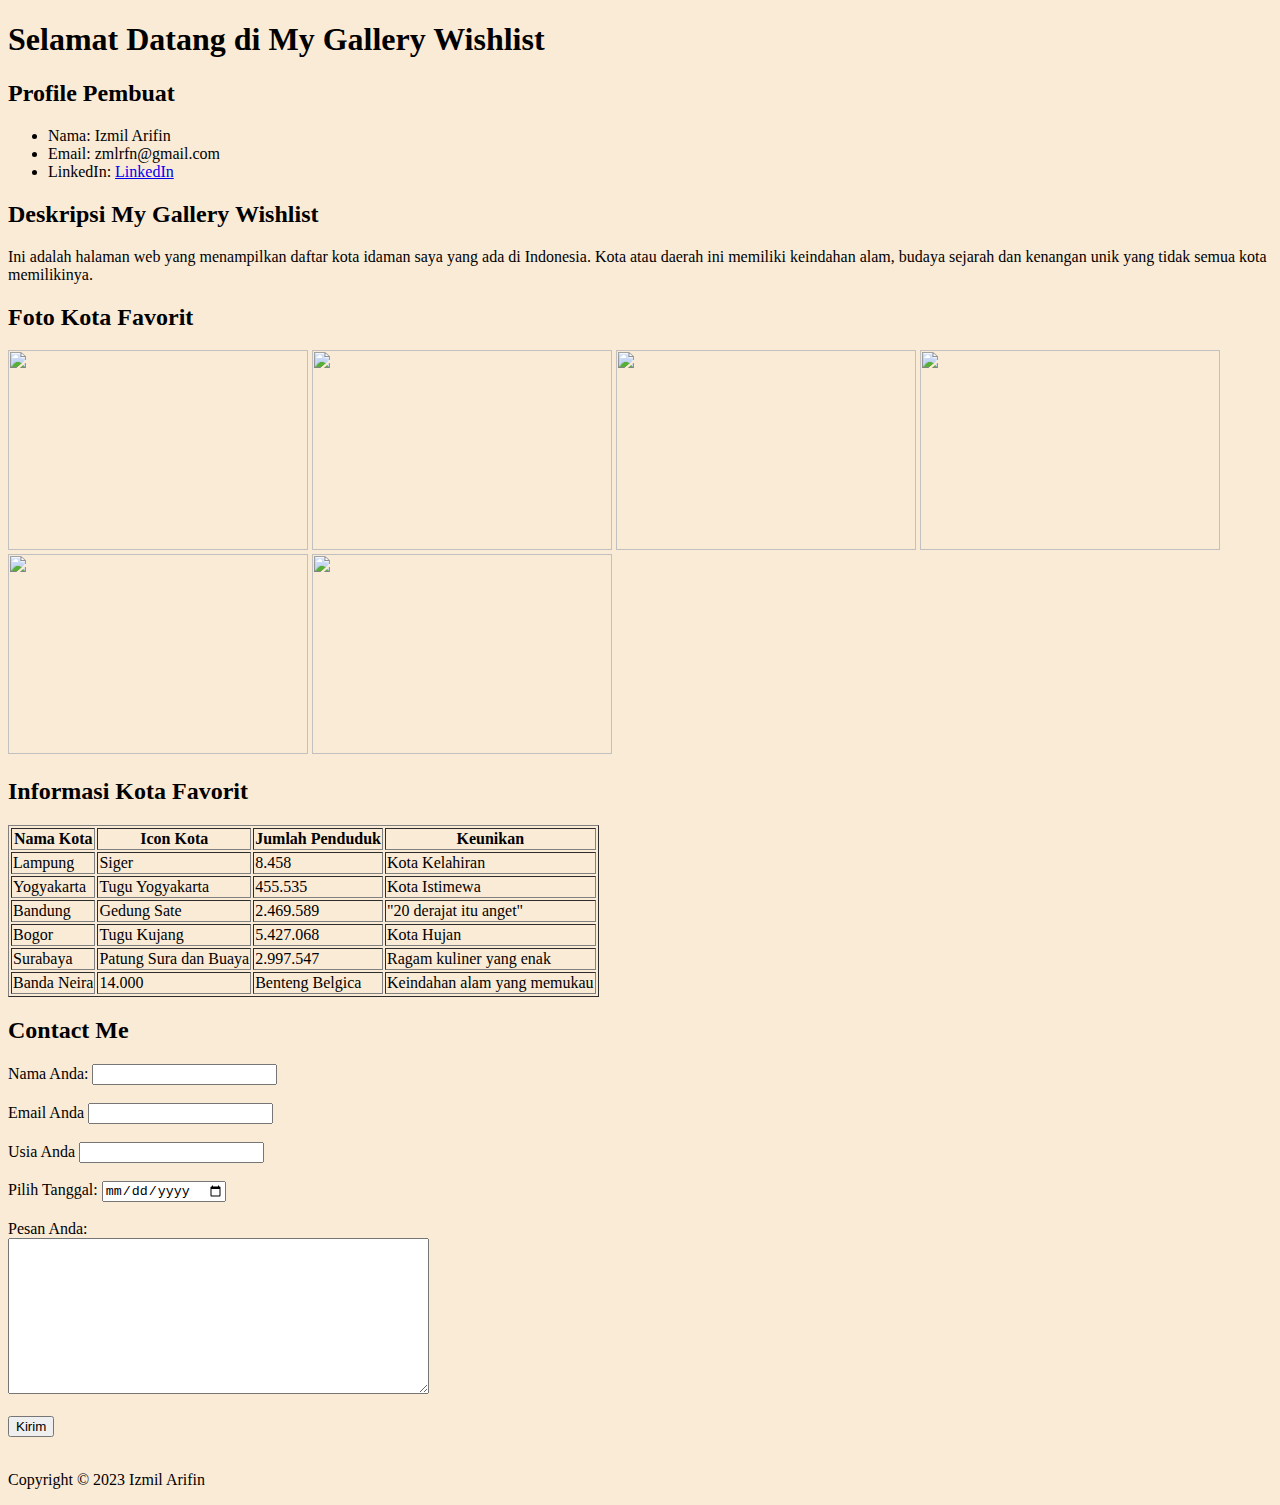
==== my-gallery.html @ b3848541 "Add files via upload" ====
<!DOCTYPE html>
<html lang="en">

<head>
    <meta charset="UTF-8">
    <meta name="viewport" content="width=device-width, initial-scale=1.0">
    <title>My Portofolio</title>
</head>

<body style=background-color:antiquewhite>
    <header>
        <h1>Selamat Datang di My Gallery Wishlist</h1>
    </header>

    <main>
        <section>
            <h2>Profile Pembuat</h2>
            <ul>
                <li>Nama: Izmil Arifin</li>
                <li>Email: zmlrfn@gmail.com</li>
                <li>LinkedIn: <a href="https://www.linkedin.com/in/izmil-arifin-5a84a1293/">LinkedIn</a></li>
            </ul>
        </section>

        <section>
            <h2>Deskripsi My Gallery Wishlist</h2>

            <p>Ini adalah halaman web yang menampilkan daftar kota idaman saya yang ada di Indonesia. Kota atau daerah
                ini memiliki keindahan alam, budaya sejarah dan kenangan unik yang tidak semua kota memilikinya.</p>
        </section>

        <section>
            <h2>Foto Kota Favorit</h2>
            <img src="https://upload.wikimedia.org/wikipedia/commons/9/9e/Tugu_Siger.jpg" alt="" width="300"
                height="200">
            <img src="https://images.tokopedia.net/img/KRMmCm/2022/6/16/56b7b2bc-aeab-4fe9-bb3b-b97ce6ccef67.jpg" alt=""
                width="300" height="200">
            <img src="https://www.youngontop.com/wp-content/uploads/2023/06/zulfikar-arifuzzaki-o4tUA3yxuH4-unsplash-1024x683.jpg"
                alt="" width="300" height="200">
            <img src="https://static.promediateknologi.id/crop/0x0:0x0/750x500/webp/photo/2023/02/21/20-sekolah-terbaik-di-Kota-Bogor-dan-Kabupaten-Bogor-3-diantaranya-masuk-100-besar-se-Indonesia-3446367664.jpg"
                alt="" width="300" height="200">
            <img src="https://ikbis.ac.id/wp-content/uploads/2021/03/Anda-di-Surabaya-Inilah-Pentingnya-Menggunakan-Konsultan-Pajak-Surabaya.jpg"
                alt="" width="300" height="200" ;">
            <img src="https://www.mongabay.co.id/wp-content/uploads/2019/06/kota-banda-neira.jpg" alt="" width="300"
                height="200">
        </section>

        <section>
            <h2>Informasi Kota Favorit</h2>
            <table border="1">
                <tr>
                    <th>Nama Kota</th>
                    <th>Icon Kota</th>
                    <th>Jumlah Penduduk</th>
                    <th>Keunikan</th>
                </tr>
                <tr>
                    <td>Lampung</td>
                    <td>Siger</td>
                    <td>8.458</td>
                    <td>Kota Kelahiran</td>
                </tr>
                <tr>
                    <td>Yogyakarta</td>
                    <td>Tugu Yogyakarta</td>
                    <td>455.535</td>
                    <td>Kota Istimewa</td>
                </tr>
                <tr>
                    <td>Bandung</td>
                    <td>Gedung Sate</td>
                    <td>2.469.589</td>
                    <td>"20 derajat itu anget"</td>
                </tr>
                <tr>
                    <td>Bogor</td>
                    <td>Tugu Kujang</td>
                    <td>5.427.068</td>
                    <td>Kota Hujan</td>
                </tr>
                <tr>
                    <td>Surabaya</td>
                    <td>Patung Sura dan Buaya</td>
                    <td>2.997.547</td>
                    <td>Ragam kuliner yang enak</td>
                </tr>
                <tr>
                    <td>Banda Neira</td>
                    <td>14.000</td>
                    <td>Benteng Belgica</td>
                    <td>Keindahan alam yang memukau</td>
                </tr>
            </table>
        </section>

        <section>
            <h2>Contact Me</h2>
            <form>
                <label>Nama Anda:</label>
                <input type="text">
                <br></br>

                <label>Email Anda</label>
                <input type="email">
                <br></br>

                <label>Usia Anda</label>
                <input type="text">
                <br></br>

                <label for="tanggal">Pilih Tanggal:</label>
                <input type="date" id="tanggal" name="tanggal">
                <br><br>

                <label>Pesan Anda:</label>
                <br>
                <textarea name="" id="" cols="50" rows="10"></textarea>
                <br></br>

                <input type="submit" value="Kirim">
                <br></br>
        </section>
    </main>

    <footer>
        <p>Copyright &copy; 2023 Izmil Arifin</p>
    </footer>
</body>

</html>
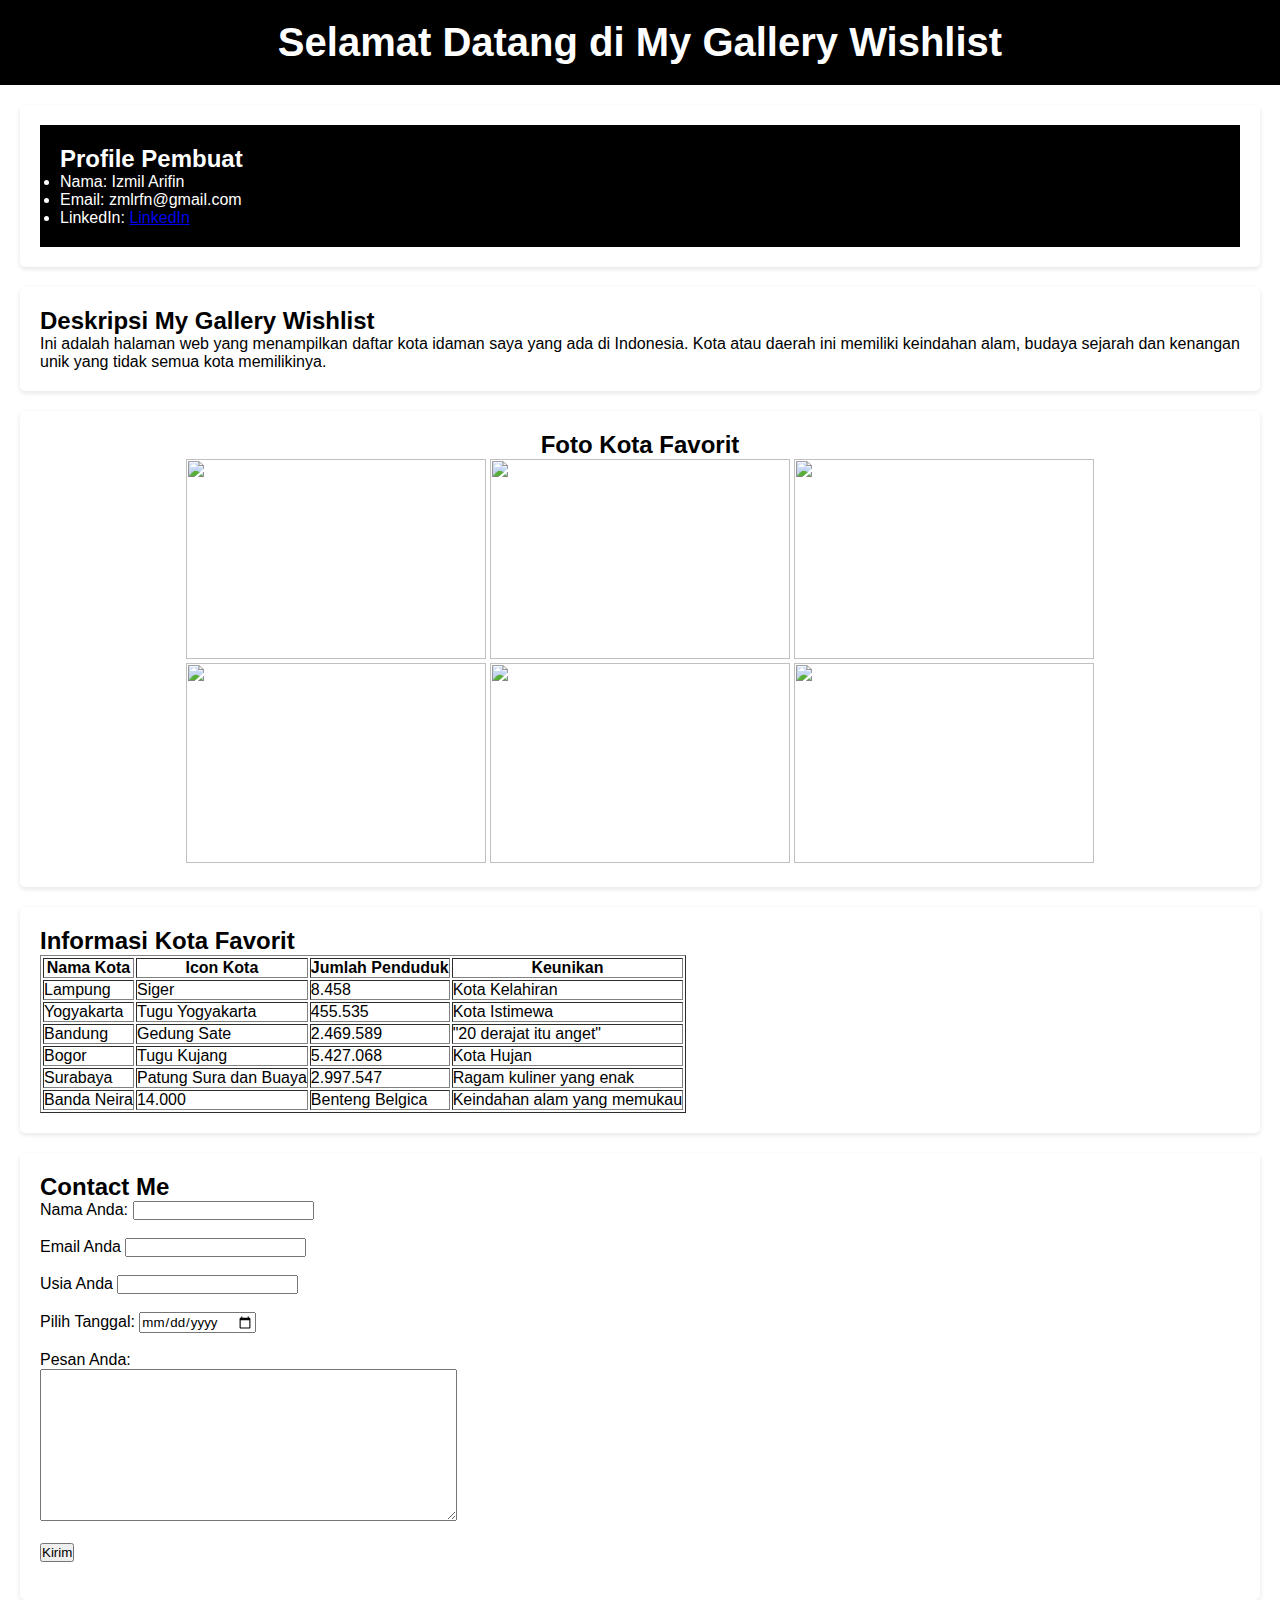
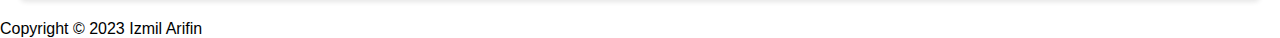
==== commit d2361534: "Add files via upload" ====
--- a/my-gallery.html
+++ b/my-gallery.html
@@ -4,22 +4,25 @@
 <head>
     <meta charset="UTF-8">
     <meta name="viewport" content="width=device-width, initial-scale=1.0">
-    <title>My Portofolio</title>
+    <title>My Gallery</title>
+    <link rel="stylesheet" href="my-gallery.css">
 </head>
 
-<body style=background-color:antiquewhite>
+<body>
     <header>
         <h1>Selamat Datang di My Gallery Wishlist</h1>
     </header>
 
     <main>
         <section>
-            <h2>Profile Pembuat</h2>
-            <ul>
-                <li>Nama: Izmil Arifin</li>
-                <li>Email: zmlrfn@gmail.com</li>
-                <li>LinkedIn: <a href="https://www.linkedin.com/in/izmil-arifin-5a84a1293/">LinkedIn</a></li>
-            </ul>
+            <div class="propil">
+                <h2>Profile Pembuat</h2>
+                <ul>
+                    <li>Nama: Izmil Arifin</li>
+                    <li>Email: zmlrfn@gmail.com</li>
+                    <li>LinkedIn: <a href="https://www.linkedin.com/in/izmil-arifin-5a84a1293/">LinkedIn</a></li>
+                </ul>
+            </div>
         </section>
 
         <section>
@@ -30,19 +33,20 @@
         </section>
 
         <section>
-            <h2>Foto Kota Favorit</h2>
-            <img src="https://upload.wikimedia.org/wikipedia/commons/9/9e/Tugu_Siger.jpg" alt="" width="300"
-                height="200">
-            <img src="https://images.tokopedia.net/img/KRMmCm/2022/6/16/56b7b2bc-aeab-4fe9-bb3b-b97ce6ccef67.jpg" alt=""
-                width="300" height="200">
-            <img src="https://www.youngontop.com/wp-content/uploads/2023/06/zulfikar-arifuzzaki-o4tUA3yxuH4-unsplash-1024x683.jpg"
-                alt="" width="300" height="200">
-            <img src="https://static.promediateknologi.id/crop/0x0:0x0/750x500/webp/photo/2023/02/21/20-sekolah-terbaik-di-Kota-Bogor-dan-Kabupaten-Bogor-3-diantaranya-masuk-100-besar-se-Indonesia-3446367664.jpg"
-                alt="" width="300" height="200">
-            <img src="https://ikbis.ac.id/wp-content/uploads/2021/03/Anda-di-Surabaya-Inilah-Pentingnya-Menggunakan-Konsultan-Pajak-Surabaya.jpg"
-                alt="" width="300" height="200" ;">
-            <img src="https://www.mongabay.co.id/wp-content/uploads/2019/06/kota-banda-neira.jpg" alt="" width="300"
-                height="200">
+            <div class="foto">
+                <h2>Foto Kota Favorit</h2>
+                <img src="https://upload.wikimedia.org/wikipedia/commons/9/9e/Tugu_Siger.jpg" alt="" width="300" height="200">
+                
+                <img src="https://images.tokopedia.net/img/KRMmCm/2022/6/16/56b7b2bc-aeab-4fe9-bb3b-b97ce6ccef67.jpg" alt="" width="300" height="200">
+                
+                <img src="https://www.youngontop.com/wp-content/uploads/2023/06/zulfikar-arifuzzaki-o4tUA3yxuH4-unsplash-1024x683.jpg" alt="" width="300" height="200">
+                
+                <img src="https://static.promediateknologi.id/crop/0x0:0x0/750x500/webp/photo/2023/02/21/20-sekolah-terbaik-di-Kota-Bogor-dan-Kabupaten-Bogor-3-diantaranya-masuk-100-besar-se-Indonesia-3446367664.jpg" alt="" width="300" height="200">
+                
+                <img src="https://ikbis.ac.id/wp-content/uploads/2021/03/Anda-di-Surabaya-Inilah-Pentingnya-Menggunakan-Konsultan-Pajak-Surabaya.jpg" alt="" width="300" height="200" ;">
+                
+                <img src="https://www.mongabay.co.id/wp-content/uploads/2019/06/kota-banda-neira.jpg" alt="" width="300" height="200">
+            </div>
         </section>
 
         <section>
--- a/my-gallery.css
+++ b/my-gallery.css
@@ -0,0 +1,36 @@
+header {
+    background-color: black;
+    color: white;
+    text-align: center;
+    padding-top: 20px;
+    padding-bottom: 20px;
+}
+
+header h1 {
+    font-size: 2.5em;
+}
+
+section {
+    background-color: white;
+    margin: 20px;
+    padding: 20px;
+    border-radius: 5px;
+    box-shadow: 0 2px 5px rgba(0, 0, 0, 0.1);
+}
+
+* {
+    margin: 0;
+    padding: 0;
+    box-sizing: border-box;
+    font-family: Arial, Helvetica, sans-serif;
+}
+
+.propil {
+    background-color: black;
+    color: white;
+    padding: 20px;
+}
+
+.foto {
+    text-align: center;
+}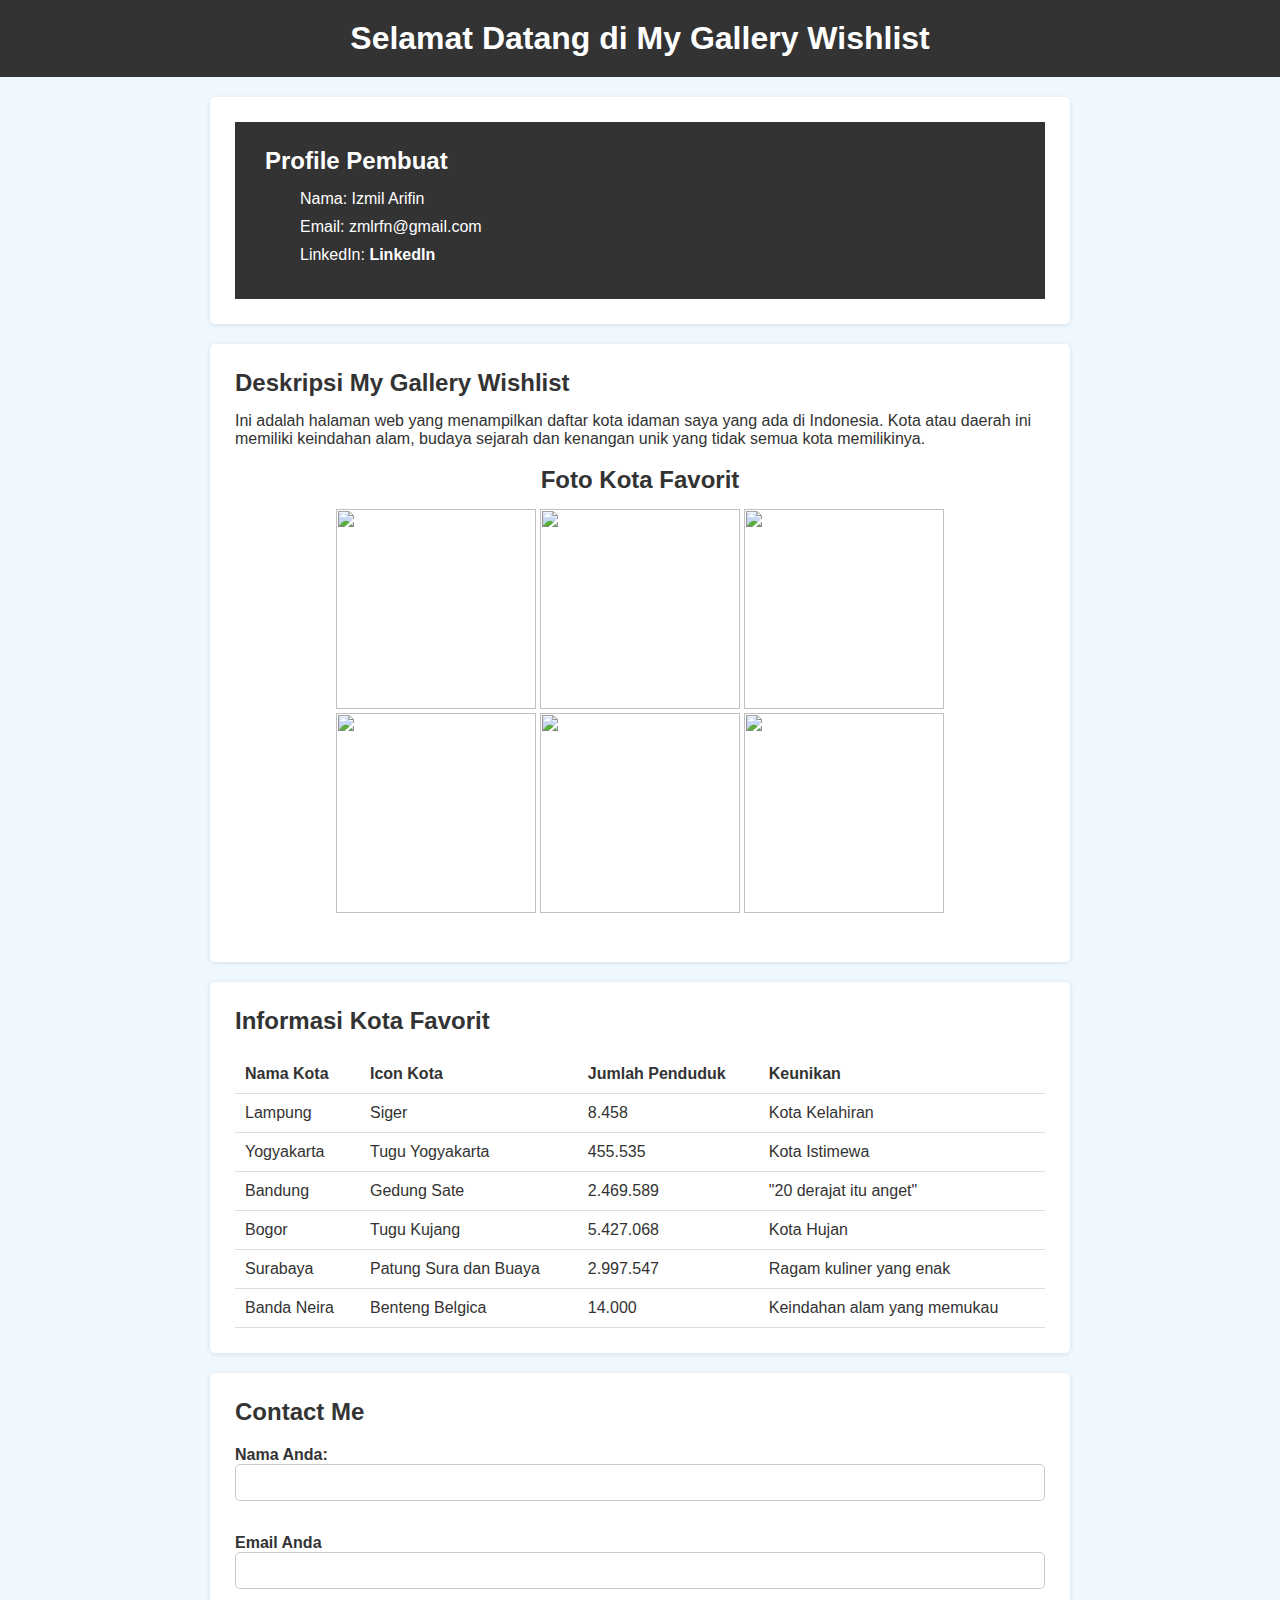
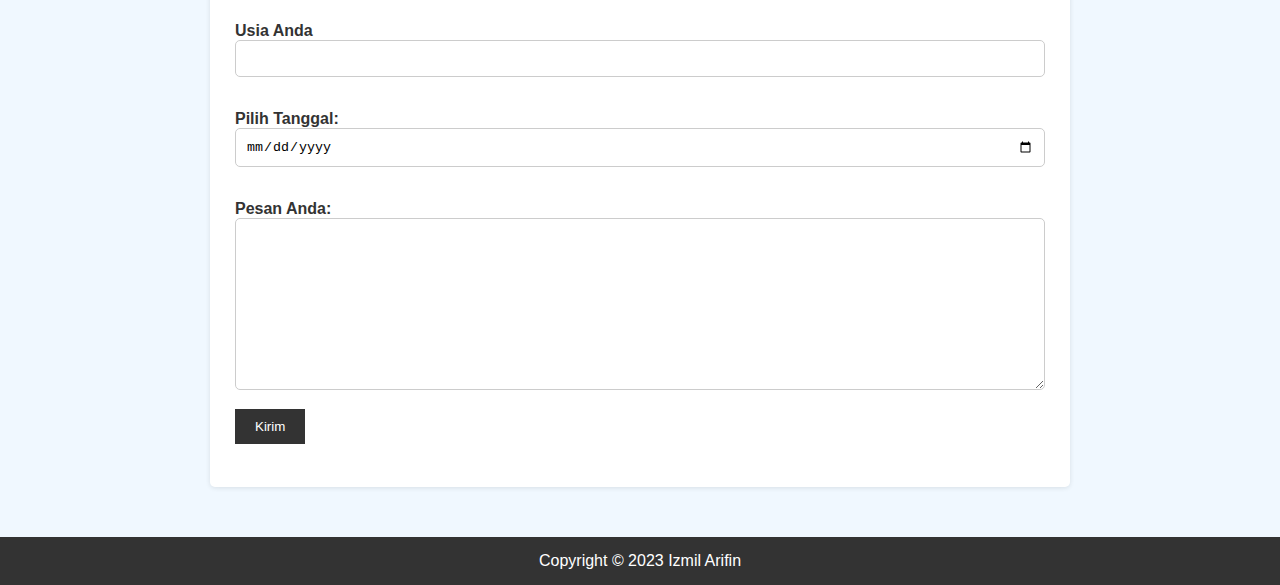
==== commit 4aa9d4df: "Add files via upload" ====
--- a/my-gallery.html
+++ b/my-gallery.html
@@ -29,29 +29,27 @@
             <h2>Deskripsi My Gallery Wishlist</h2>
 
             <p>Ini adalah halaman web yang menampilkan daftar kota idaman saya yang ada di Indonesia. Kota atau daerah
-                ini memiliki keindahan alam, budaya sejarah dan kenangan unik yang tidak semua kota memilikinya.</p>
-        </section>
+                ini memiliki keindahan alam, budaya sejarah dan kenangan unik yang tidak semua kota memilikinya.</p><br>
 
-        <section>
             <div class="foto">
                 <h2>Foto Kota Favorit</h2>
-                <img src="https://upload.wikimedia.org/wikipedia/commons/9/9e/Tugu_Siger.jpg" alt="" width="300" height="200">
+                <img src="https://upload.wikimedia.org/wikipedia/commons/9/9e/Tugu_Siger.jpg" alt="" width="200" height="200">
                 
-                <img src="https://images.tokopedia.net/img/KRMmCm/2022/6/16/56b7b2bc-aeab-4fe9-bb3b-b97ce6ccef67.jpg" alt="" width="300" height="200">
+                <img src="https://images.tokopedia.net/img/KRMmCm/2022/6/16/56b7b2bc-aeab-4fe9-bb3b-b97ce6ccef67.jpg" alt="" width="200" height="200">
                 
-                <img src="https://www.youngontop.com/wp-content/uploads/2023/06/zulfikar-arifuzzaki-o4tUA3yxuH4-unsplash-1024x683.jpg" alt="" width="300" height="200">
+                <img src="https://www.youngontop.com/wp-content/uploads/2023/06/zulfikar-arifuzzaki-o4tUA3yxuH4-unsplash-1024x683.jpg" alt="" width="200" height="200">
                 
-                <img src="https://static.promediateknologi.id/crop/0x0:0x0/750x500/webp/photo/2023/02/21/20-sekolah-terbaik-di-Kota-Bogor-dan-Kabupaten-Bogor-3-diantaranya-masuk-100-besar-se-Indonesia-3446367664.jpg" alt="" width="300" height="200">
+                <img src="https://static.promediateknologi.id/crop/0x0:0x0/750x500/webp/photo/2023/02/21/20-sekolah-terbaik-di-Kota-Bogor-dan-Kabupaten-Bogor-3-diantaranya-masuk-100-besar-se-Indonesia-3446367664.jpg" alt="" width="200" height="200">
                 
-                <img src="https://ikbis.ac.id/wp-content/uploads/2021/03/Anda-di-Surabaya-Inilah-Pentingnya-Menggunakan-Konsultan-Pajak-Surabaya.jpg" alt="" width="300" height="200" ;">
+                <img src="https://ikbis.ac.id/wp-content/uploads/2021/03/Anda-di-Surabaya-Inilah-Pentingnya-Menggunakan-Konsultan-Pajak-Surabaya.jpg" alt="" width="200" height="200">
                 
-                <img src="https://www.mongabay.co.id/wp-content/uploads/2019/06/kota-banda-neira.jpg" alt="" width="300" height="200">
+                <img src="https://www.mongabay.co.id/wp-content/uploads/2019/06/kota-banda-neira.jpg" alt="" width="200" height="200">
             </div>
         </section>
 
         <section>
             <h2>Informasi Kota Favorit</h2>
-            <table border="1">
+            <table>
                 <tr>
                     <th>Nama Kota</th>
                     <th>Icon Kota</th>
@@ -90,8 +88,8 @@
                 </tr>
                 <tr>
                     <td>Banda Neira</td>
+                    <td>Benteng Belgica</td>
                     <td>14.000</td>
-                    <td>Benteng Belgica</td>
                     <td>Keindahan alam yang memukau</td>
                 </tr>
             </table>
@@ -117,10 +115,8 @@
                 <br><br>
 
                 <label>Pesan Anda:</label>
+                <textarea name="" id="" cols="50" rows="10"></textarea>
                 <br>
-                <textarea name="" id="" cols="50" rows="10"></textarea>
-                <br></br>
-
                 <input type="submit" value="Kirim">
                 <br></br>
         </section>
--- a/my-gallery.css
+++ b/my-gallery.css
@@ -1,36 +1,116 @@
-header {
-    background-color: black;
-    color: white;
-    text-align: center;
-    padding-top: 20px;
-    padding-bottom: 20px;
-}
-
-header h1 {
-    font-size: 2.5em;
-}
-
-section {
-    background-color: white;
-    margin: 20px;
-    padding: 20px;
-    border-radius: 5px;
-    box-shadow: 0 2px 5px rgba(0, 0, 0, 0.1);
-}
-
 * {
     margin: 0;
     padding: 0;
     box-sizing: border-box;
-    font-family: Arial, Helvetica, sans-serif;
+}
+
+body {
+    font-family: Arial;
+    background-color: aliceblue;
+    color: #333;
+    margin: 0;
+    padding: 0;
+}
+
+header {
+    background-color: #333;
+    color: #fff;
+    text-align: center;
+    padding: 20px 0;
+}
+
+section {
+    background-color: #ffffff;
+    margin: 20px 210px;
+    padding: 25px;
+    border-radius: 5px;
+    box-shadow: 0 1px 5px rgba(0, 0, 0, 0.1);
+}
+
+section h2 {
+    margin-bottom: 15px;
+}
+
+table {
+    width: 100%;
+    border-collapse: collapse;
+    margin-top: 20px;
+}
+
+th,td {
+    padding: 10px;
+    text-align: left;
+    border-bottom: 1px solid #ddd;
+}
+
+ul {
+    list-style: none;
+    padding-left: 0;
+}
+
+ul li {
+    margin-bottom: 10px;
+}
+
+ul li a {
+    text-decoration: none;
+    color: #fff;
+    font-weight: bold;
+}
+
+form {
+    margin-top: 20px;
+}
+
+form label {
+    display: block;
+    font-weight: bold;
+}
+
+form input[type="text"],
+form input[type="email"],
+form input[type="date"],
+form textarea {
+    width: 100%;
+    padding: 10px;
+    margin-bottom: 15px;
+    border-radius: 5px;
+    border: 1px solid #ccc;
+}
+
+form input[type="submit"] {
+    background-color: #333;
+    color: #fff;
+    padding: 10px 20px;
+    border: none;
+    transition-duration: 900ms;
+    cursor: pointer;
+}
+
+form input[type="submit"]:hover {
+    background-color: red;
+    border-radius: 50px;
 }
 
 .propil {
-    background-color: black;
-    color: white;
-    padding: 20px;
+    background-color: #333;
+    color: #fff;
+    padding: 25px 30px;
+}
+
+.propil ul {
+    margin-left: 35px;
 }
 
 .foto {
     text-align: center;
+    margin-bottom: 20px;
+}
+
+footer {
+    text-align: center;
+    background-color: #333;
+    color: #fff;
+    padding: 15px 0;
+    margin-top: 50px;
 }